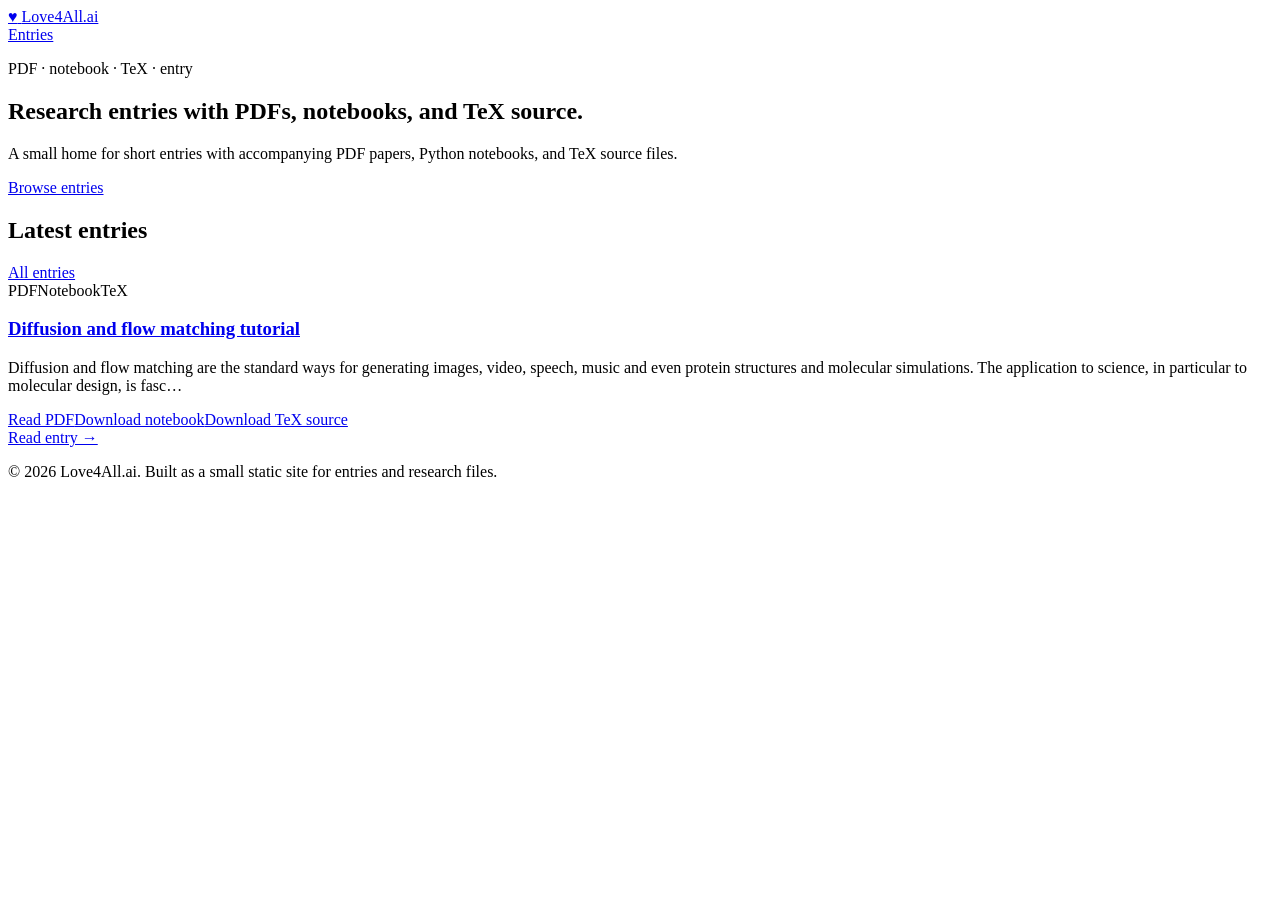
==== docs/index.html @ 9dc8b26c "Deploy generated site only" ====
<!doctype html>
<html lang="en">
<head>
  <meta charset="utf-8">
  <meta name="viewport" content="width=device-width, initial-scale=1">
  <title>Love4All.ai</title>
  <meta name="description" content="A small home for short entries with accompanying PDF papers, Python notebooks, and TeX source files.">
  <meta property="og:title" content="Love4All.ai">
  <meta property="og:description" content="A small home for short entries with accompanying PDF papers, Python notebooks, and TeX source files.">
  <meta property="og:type" content="website">
  <meta property="og:url" content="https://love4all.ai">
  <link rel="stylesheet" href="/assets/styles.css">
  <link rel="alternate" type="application/rss+xml" title="Love4All.ai" href="/feed.xml">
</head>
<body>
  <header class="site-header">
    <a class="brand" href="/" aria-label="Home">
      <span class="brand-mark">♥</span>
      <span>Love4All.ai</span>
    </a>
    <nav aria-label="Main navigation"><a href="/blog/">Entries</a></nav>
  </header>
  <main>
<section class="hero">
  <p class="eyebrow">PDF · notebook · TeX · entry</p>
  <h1>Research entries with PDFs, notebooks, and TeX source.</h1>
  <p>A small home for short entries with accompanying PDF papers, Python notebooks, and TeX source files.</p>
  <div class="hero-actions">
    <a class="button" href="/blog/">Browse entries</a>
  </div>
</section>
<section class="single-section">
  <div class="section-heading">
    <h2>Latest entries</h2>
    <a href="/blog/">All entries</a>
  </div>
  <section class="card-grid wide">
<article class="card post-card">
  <div class="card-topline"><span class="tag">PDF</span><span class="tag">Notebook</span><span class="tag">TeX</span></div>
  <h3><a href="/blog/diffusion-and-flow-matching-tutorial/">Diffusion and flow matching tutorial</a></h3>
  <p>Diffusion and flow matching are the standard ways for generating images, video, speech, music and even protein structures and molecular simulations. The application to science, in particular to molecular design, is fasc…</p>
  <div class="resource-links"><a class="button" href="/files/diffusion-and-flow-matching-tutorial.pdf">Read PDF</a><a class="button" href="/files/diffusion-and-flow-matching-tutorial.ipynb" download>Download notebook</a><a class="button" href="/files/diffusion-and-flow-matching-tutorial.tex" download>Download TeX source</a></div>
  <a class="text-link" href="/blog/diffusion-and-flow-matching-tutorial/">Read entry →</a>
</article>
</section>
</section>
</main>
  <footer class="site-footer">
    <p>© 2026 Love4All.ai. Built as a small static site for entries and research files.</p>
  </footer>
</body>
</html>
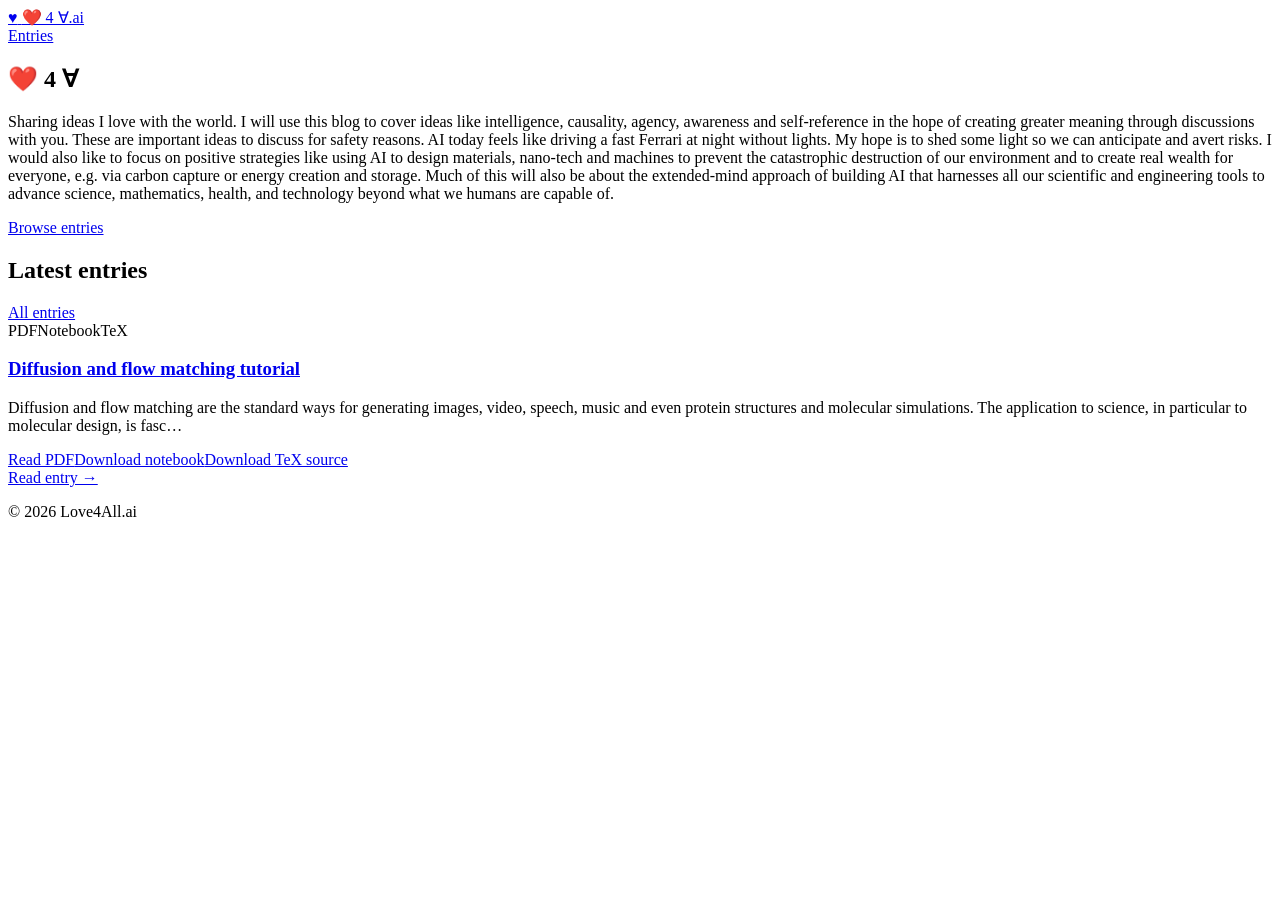
==== commit 973998e1: "Deploy updated site" ====
--- a/docs/index.html
+++ b/docs/index.html
@@ -3,28 +3,27 @@
 <head>
   <meta charset="utf-8">
   <meta name="viewport" content="width=device-width, initial-scale=1">
-  <title>Love4All.ai</title>
-  <meta name="description" content="A small home for short entries with accompanying PDF papers, Python notebooks, and TeX source files.">
-  <meta property="og:title" content="Love4All.ai">
-  <meta property="og:description" content="A small home for short entries with accompanying PDF papers, Python notebooks, and TeX source files.">
+  <title>❤️ 4 ∀.ai</title>
+  <meta name="description" content="Sharing ideas I love with the world. I will use this blog to cover ideas like intelligence, causality, agency, awareness and self-reference in the hope of creating greater meaning through discussions with you. These are important ideas to discuss for safety reasons. AI today feels like driving a fast Ferrari at night without lights. My hope is to shed some light so we can anticipate and avert risks. I would also like to focus on positive strategies like using AI to design materials, nano-tech and machines to prevent the catastrophic destruction of our environment and to create real wealth for everyone, e.g. via carbon capture or energy creation and storage. Much of this will also be about the extended-mind approach of building AI that harnesses all our scientific and engineering tools to advance science, mathematics, health, and technology beyond what we humans are capable of.">
+  <meta property="og:title" content="❤️ 4 ∀.ai">
+  <meta property="og:description" content="Sharing ideas I love with the world. I will use this blog to cover ideas like intelligence, causality, agency, awareness and self-reference in the hope of creating greater meaning through discussions with you. These are important ideas to discuss for safety reasons. AI today feels like driving a fast Ferrari at night without lights. My hope is to shed some light so we can anticipate and avert risks. I would also like to focus on positive strategies like using AI to design materials, nano-tech and machines to prevent the catastrophic destruction of our environment and to create real wealth for everyone, e.g. via carbon capture or energy creation and storage. Much of this will also be about the extended-mind approach of building AI that harnesses all our scientific and engineering tools to advance science, mathematics, health, and technology beyond what we humans are capable of.">
   <meta property="og:type" content="website">
   <meta property="og:url" content="https://love4all.ai">
   <link rel="stylesheet" href="/assets/styles.css">
-  <link rel="alternate" type="application/rss+xml" title="Love4All.ai" href="/feed.xml">
+  <link rel="alternate" type="application/rss+xml" title="❤️ 4 ∀.ai" href="/feed.xml">
 </head>
 <body>
   <header class="site-header">
     <a class="brand" href="/" aria-label="Home">
       <span class="brand-mark">♥</span>
-      <span>Love4All.ai</span>
+      <span>❤️ 4 ∀.ai</span>
     </a>
     <nav aria-label="Main navigation"><a href="/blog/">Entries</a></nav>
   </header>
   <main>
 <section class="hero">
-  <p class="eyebrow">PDF · notebook · TeX · entry</p>
-  <h1>Research entries with PDFs, notebooks, and TeX source.</h1>
-  <p>A small home for short entries with accompanying PDF papers, Python notebooks, and TeX source files.</p>
+  <h1>❤️ 4 ∀</h1>
+  <p>Sharing ideas I love with the world. I will use this blog to cover ideas like intelligence, causality, agency, awareness and self-reference in the hope of creating greater meaning through discussions with you. These are important ideas to discuss for safety reasons. AI today feels like driving a fast Ferrari at night without lights. My hope is to shed some light so we can anticipate and avert risks. I would also like to focus on positive strategies like using AI to design materials, nano-tech and machines to prevent the catastrophic destruction of our environment and to create real wealth for everyone, e.g. via carbon capture or energy creation and storage. Much of this will also be about the extended-mind approach of building AI that harnesses all our scientific and engineering tools to advance science, mathematics, health, and technology beyond what we humans are capable of.</p>
   <div class="hero-actions">
     <a class="button" href="/blog/">Browse entries</a>
   </div>
@@ -46,7 +45,7 @@
 </section>
 </main>
   <footer class="site-footer">
-    <p>© 2026 Love4All.ai. Built as a small static site for entries and research files.</p>
+    <p>© 2026 Love4All.ai </p>
   </footer>
 </body>
 </html>
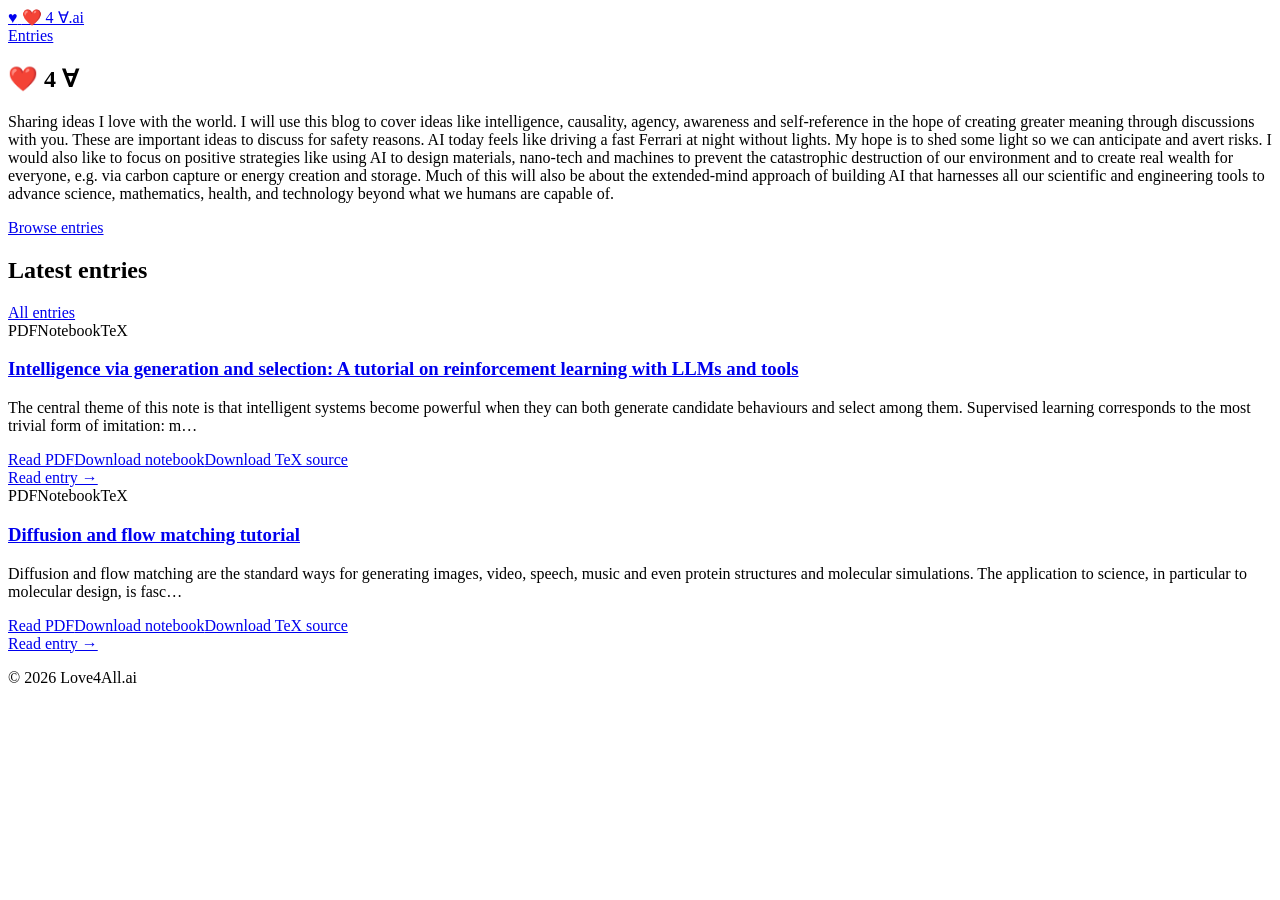
==== commit a29abb9e: "Deploy site update" ====
--- a/docs/index.html
+++ b/docs/index.html
@@ -36,6 +36,15 @@
   <section class="card-grid wide">
 <article class="card post-card">
   <div class="card-topline"><span class="tag">PDF</span><span class="tag">Notebook</span><span class="tag">TeX</span></div>
+  <h3><a href="/blog/intelligence-via-generation-and-selection-a-tutorial-on-reinforcement-learning-with-llms-and-tools/">Intelligence via generation and selection: A tutorial on reinforcement learning with LLMs and tools</a></h3>
+  <p>The central theme of this note is that intelligent systems become powerful when they can both generate candidate behaviours and select among them. Supervised learning corresponds to the most trivial form of imitation: m…</p>
+  <div class="resource-links"><a class="button" href="/files/intelligence-via-generation-and-selection-a-tutorial-on-reinforcement-learning-with-llms-and-tools-2.pdf">Read PDF</a><a class="button" href="/files/intelligence-via-generation-and-selection-a-tutorial-on-reinforcement-learning-with-llms-and-tools.ipynb" download>Download notebook</a><a class="button" href="/files/intelligence-via-generation-and-selection-a-tutorial-on-reinforcement-learning-with-llms-and-tools.tex" download>Download TeX source</a></div>
+  <a class="text-link" href="/blog/intelligence-via-generation-and-selection-a-tutorial-on-reinforcement-learning-with-llms-and-tools/">Read entry →</a>
+</article>
+
+
+<article class="card post-card">
+  <div class="card-topline"><span class="tag">PDF</span><span class="tag">Notebook</span><span class="tag">TeX</span></div>
   <h3><a href="/blog/diffusion-and-flow-matching-tutorial/">Diffusion and flow matching tutorial</a></h3>
   <p>Diffusion and flow matching are the standard ways for generating images, video, speech, music and even protein structures and molecular simulations. The application to science, in particular to molecular design, is fasc…</p>
   <div class="resource-links"><a class="button" href="/files/diffusion-and-flow-matching-tutorial.pdf">Read PDF</a><a class="button" href="/files/diffusion-and-flow-matching-tutorial.ipynb" download>Download notebook</a><a class="button" href="/files/diffusion-and-flow-matching-tutorial.tex" download>Download TeX source</a></div>
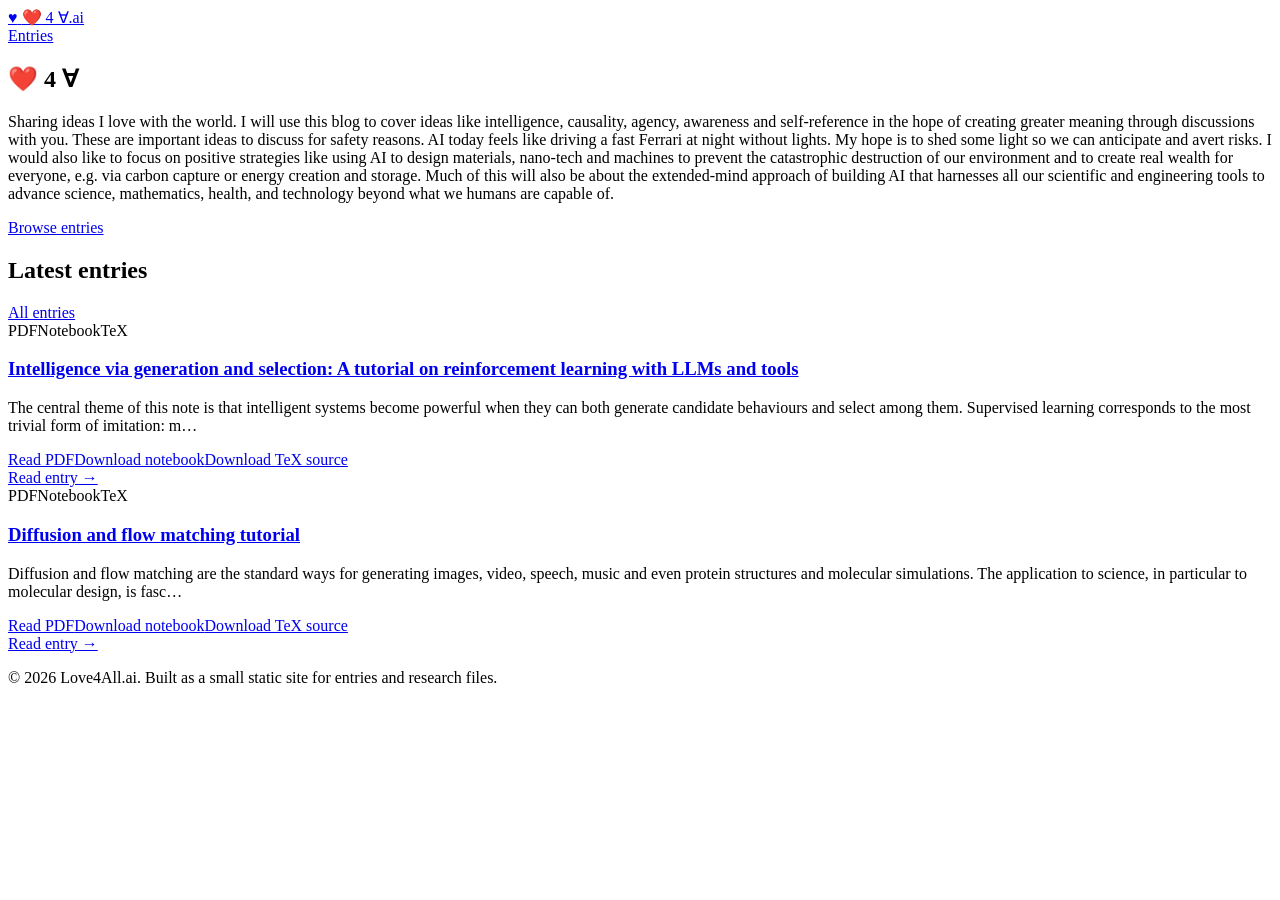
==== commit 197a3c54: "Deploy site update" ====
--- a/docs/index.html
+++ b/docs/index.html
@@ -54,7 +54,7 @@
 </section>
 </main>
   <footer class="site-footer">
-    <p>© 2026 Love4All.ai </p>
+    <p>© 2026 Love4All.ai. Built as a small static site for entries and research files.</p>
   </footer>
 </body>
 </html>
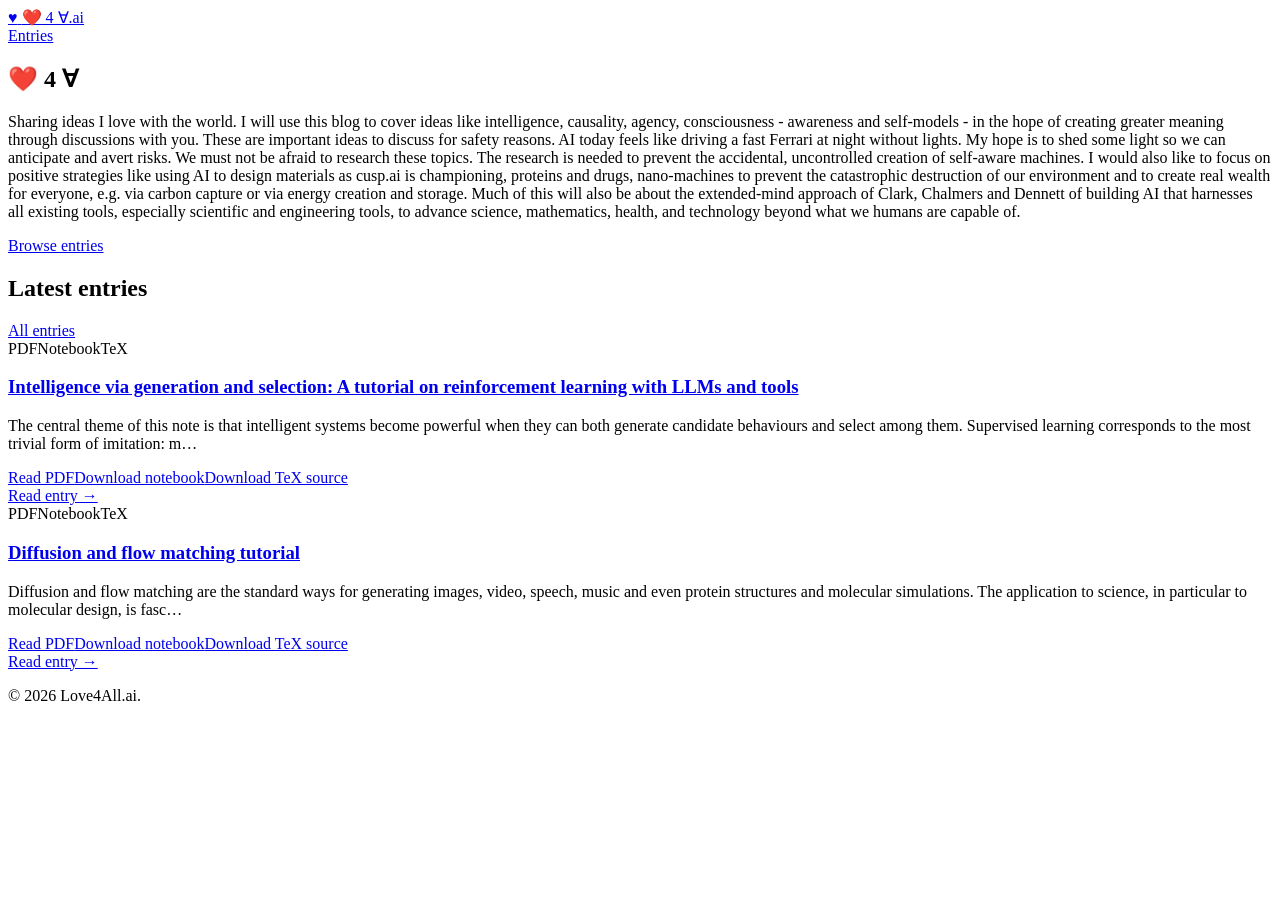
==== commit 8a573f16: "Deploy site update" ====
--- a/docs/index.html
+++ b/docs/index.html
@@ -4,9 +4,9 @@
   <meta charset="utf-8">
   <meta name="viewport" content="width=device-width, initial-scale=1">
   <title>❤️ 4 ∀.ai</title>
-  <meta name="description" content="Sharing ideas I love with the world. I will use this blog to cover ideas like intelligence, causality, agency, awareness and self-reference in the hope of creating greater meaning through discussions with you. These are important ideas to discuss for safety reasons. AI today feels like driving a fast Ferrari at night without lights. My hope is to shed some light so we can anticipate and avert risks. I would also like to focus on positive strategies like using AI to design materials, nano-tech and machines to prevent the catastrophic destruction of our environment and to create real wealth for everyone, e.g. via carbon capture or energy creation and storage. Much of this will also be about the extended-mind approach of building AI that harnesses all our scientific and engineering tools to advance science, mathematics, health, and technology beyond what we humans are capable of.">
+  <meta name="description" content="Sharing ideas I love with the world. I will use this blog to cover ideas like intelligence, causality, agency, consciousness - awareness and self-models - in the hope of creating greater meaning through discussions with you. These are important ideas to discuss for safety reasons. AI today feels like driving a fast Ferrari at night without lights. My hope is to shed some light so we can anticipate and avert risks. We must not be afraid to research these topics. The research is needed to prevent the accidental, uncontrolled creation of self-aware machines. I would also like to focus on positive strategies like using AI to design materials as cusp.ai is championing, proteins and drugs, nano-machines to prevent the catastrophic destruction of our environment and to create real wealth for everyone, e.g. via carbon capture or via energy creation and storage. Much of this will also be about the extended-mind approach of Clark, Chalmers and Dennett of building AI that harnesses all existing tools, especially scientific and engineering tools, to advance science, mathematics, health, and technology beyond what we humans are capable of.">
   <meta property="og:title" content="❤️ 4 ∀.ai">
-  <meta property="og:description" content="Sharing ideas I love with the world. I will use this blog to cover ideas like intelligence, causality, agency, awareness and self-reference in the hope of creating greater meaning through discussions with you. These are important ideas to discuss for safety reasons. AI today feels like driving a fast Ferrari at night without lights. My hope is to shed some light so we can anticipate and avert risks. I would also like to focus on positive strategies like using AI to design materials, nano-tech and machines to prevent the catastrophic destruction of our environment and to create real wealth for everyone, e.g. via carbon capture or energy creation and storage. Much of this will also be about the extended-mind approach of building AI that harnesses all our scientific and engineering tools to advance science, mathematics, health, and technology beyond what we humans are capable of.">
+  <meta property="og:description" content="Sharing ideas I love with the world. I will use this blog to cover ideas like intelligence, causality, agency, consciousness - awareness and self-models - in the hope of creating greater meaning through discussions with you. These are important ideas to discuss for safety reasons. AI today feels like driving a fast Ferrari at night without lights. My hope is to shed some light so we can anticipate and avert risks. We must not be afraid to research these topics. The research is needed to prevent the accidental, uncontrolled creation of self-aware machines. I would also like to focus on positive strategies like using AI to design materials as cusp.ai is championing, proteins and drugs, nano-machines to prevent the catastrophic destruction of our environment and to create real wealth for everyone, e.g. via carbon capture or via energy creation and storage. Much of this will also be about the extended-mind approach of Clark, Chalmers and Dennett of building AI that harnesses all existing tools, especially scientific and engineering tools, to advance science, mathematics, health, and technology beyond what we humans are capable of.">
   <meta property="og:type" content="website">
   <meta property="og:url" content="https://love4all.ai">
   <link rel="stylesheet" href="/assets/styles.css">
@@ -23,7 +23,7 @@
   <main>
 <section class="hero">
   <h1>❤️ 4 ∀</h1>
-  <p>Sharing ideas I love with the world. I will use this blog to cover ideas like intelligence, causality, agency, awareness and self-reference in the hope of creating greater meaning through discussions with you. These are important ideas to discuss for safety reasons. AI today feels like driving a fast Ferrari at night without lights. My hope is to shed some light so we can anticipate and avert risks. I would also like to focus on positive strategies like using AI to design materials, nano-tech and machines to prevent the catastrophic destruction of our environment and to create real wealth for everyone, e.g. via carbon capture or energy creation and storage. Much of this will also be about the extended-mind approach of building AI that harnesses all our scientific and engineering tools to advance science, mathematics, health, and technology beyond what we humans are capable of.</p>
+  <p>Sharing ideas I love with the world. I will use this blog to cover ideas like intelligence, causality, agency, consciousness - awareness and self-models - in the hope of creating greater meaning through discussions with you. These are important ideas to discuss for safety reasons. AI today feels like driving a fast Ferrari at night without lights. My hope is to shed some light so we can anticipate and avert risks. We must not be afraid to research these topics. The research is needed to prevent the accidental, uncontrolled creation of self-aware machines. I would also like to focus on positive strategies like using AI to design materials as cusp.ai is championing, proteins and drugs, nano-machines to prevent the catastrophic destruction of our environment and to create real wealth for everyone, e.g. via carbon capture or via energy creation and storage. Much of this will also be about the extended-mind approach of Clark, Chalmers and Dennett of building AI that harnesses all existing tools, especially scientific and engineering tools, to advance science, mathematics, health, and technology beyond what we humans are capable of.</p>
   <div class="hero-actions">
     <a class="button" href="/blog/">Browse entries</a>
   </div>
@@ -54,7 +54,7 @@
 </section>
 </main>
   <footer class="site-footer">
-    <p>© 2026 Love4All.ai. Built as a small static site for entries and research files.</p>
+    <p>© 2026 Love4All.ai.</p>
   </footer>
 </body>
 </html>
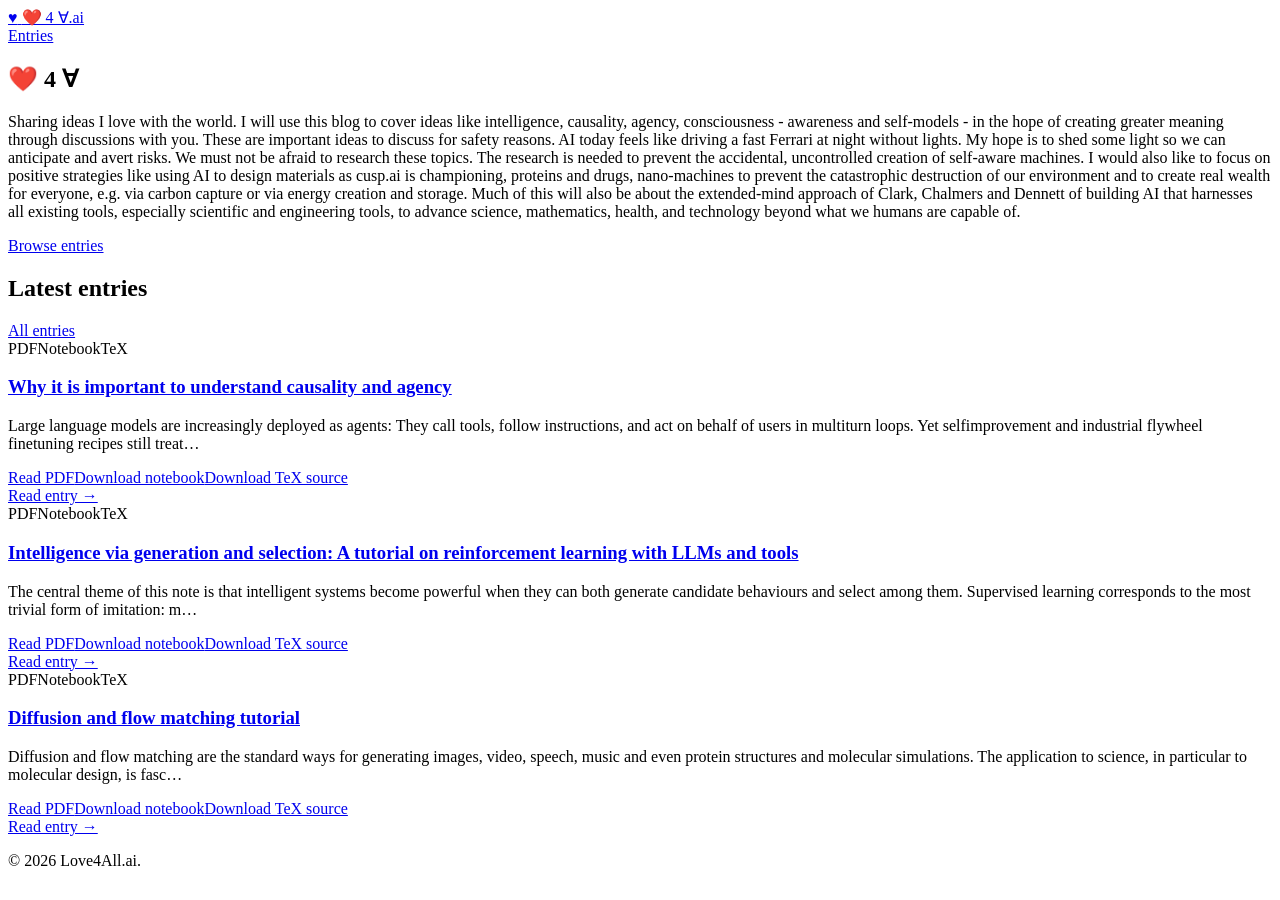
==== commit 4efbf1ae: "Deploy site update" ====
--- a/docs/index.html
+++ b/docs/index.html
@@ -36,9 +36,18 @@
   <section class="card-grid wide">
 <article class="card post-card">
   <div class="card-topline"><span class="tag">PDF</span><span class="tag">Notebook</span><span class="tag">TeX</span></div>
+  <h3><a href="/blog/why-it-is-important-to-understand-causality-and-agency/">Why it is important to understand causality and agency</a></h3>
+  <p>Large language models are increasingly deployed as agents: They call tools, follow instructions, and act on behalf of users in multiturn loops. Yet selfimprovement and industrial flywheel finetuning recipes still treat…</p>
+  <div class="resource-links"><a class="button" href="/files/why-it-is-important-to-understand-causality-and-agency.pdf">Read PDF</a><a class="button" href="/files/why-it-is-important-to-understand-causality-and-agency.ipynb" download>Download notebook</a><a class="button" href="/files/why-it-is-important-to-understand-causality-and-agency.tex" download>Download TeX source</a></div>
+  <a class="text-link" href="/blog/why-it-is-important-to-understand-causality-and-agency/">Read entry →</a>
+</article>
+
+
+<article class="card post-card">
+  <div class="card-topline"><span class="tag">PDF</span><span class="tag">Notebook</span><span class="tag">TeX</span></div>
   <h3><a href="/blog/intelligence-via-generation-and-selection-a-tutorial-on-reinforcement-learning-with-llms-and-tools/">Intelligence via generation and selection: A tutorial on reinforcement learning with LLMs and tools</a></h3>
   <p>The central theme of this note is that intelligent systems become powerful when they can both generate candidate behaviours and select among them. Supervised learning corresponds to the most trivial form of imitation: m…</p>
-  <div class="resource-links"><a class="button" href="/files/intelligence-via-generation-and-selection-a-tutorial-on-reinforcement-learning-with-llms-and-tools-2.pdf">Read PDF</a><a class="button" href="/files/intelligence-via-generation-and-selection-a-tutorial-on-reinforcement-learning-with-llms-and-tools.ipynb" download>Download notebook</a><a class="button" href="/files/intelligence-via-generation-and-selection-a-tutorial-on-reinforcement-learning-with-llms-and-tools.tex" download>Download TeX source</a></div>
+  <div class="resource-links"><a class="button" href="/files/intelligence-via-generation-and-selection-a-tutorial-on-reinforcement-learning-with-llms-and-tools-2.pdf">Read PDF</a><a class="button" href="/files/intelligence-via-generation-and-selection-a-tutorial-on-reinforcement-learning-with-llms-and-tools-2.ipynb" download>Download notebook</a><a class="button" href="/files/intelligence-via-generation-and-selection-a-tutorial-on-reinforcement-learning-with-llms-and-tools.tex" download>Download TeX source</a></div>
   <a class="text-link" href="/blog/intelligence-via-generation-and-selection-a-tutorial-on-reinforcement-learning-with-llms-and-tools/">Read entry →</a>
 </article>
 
